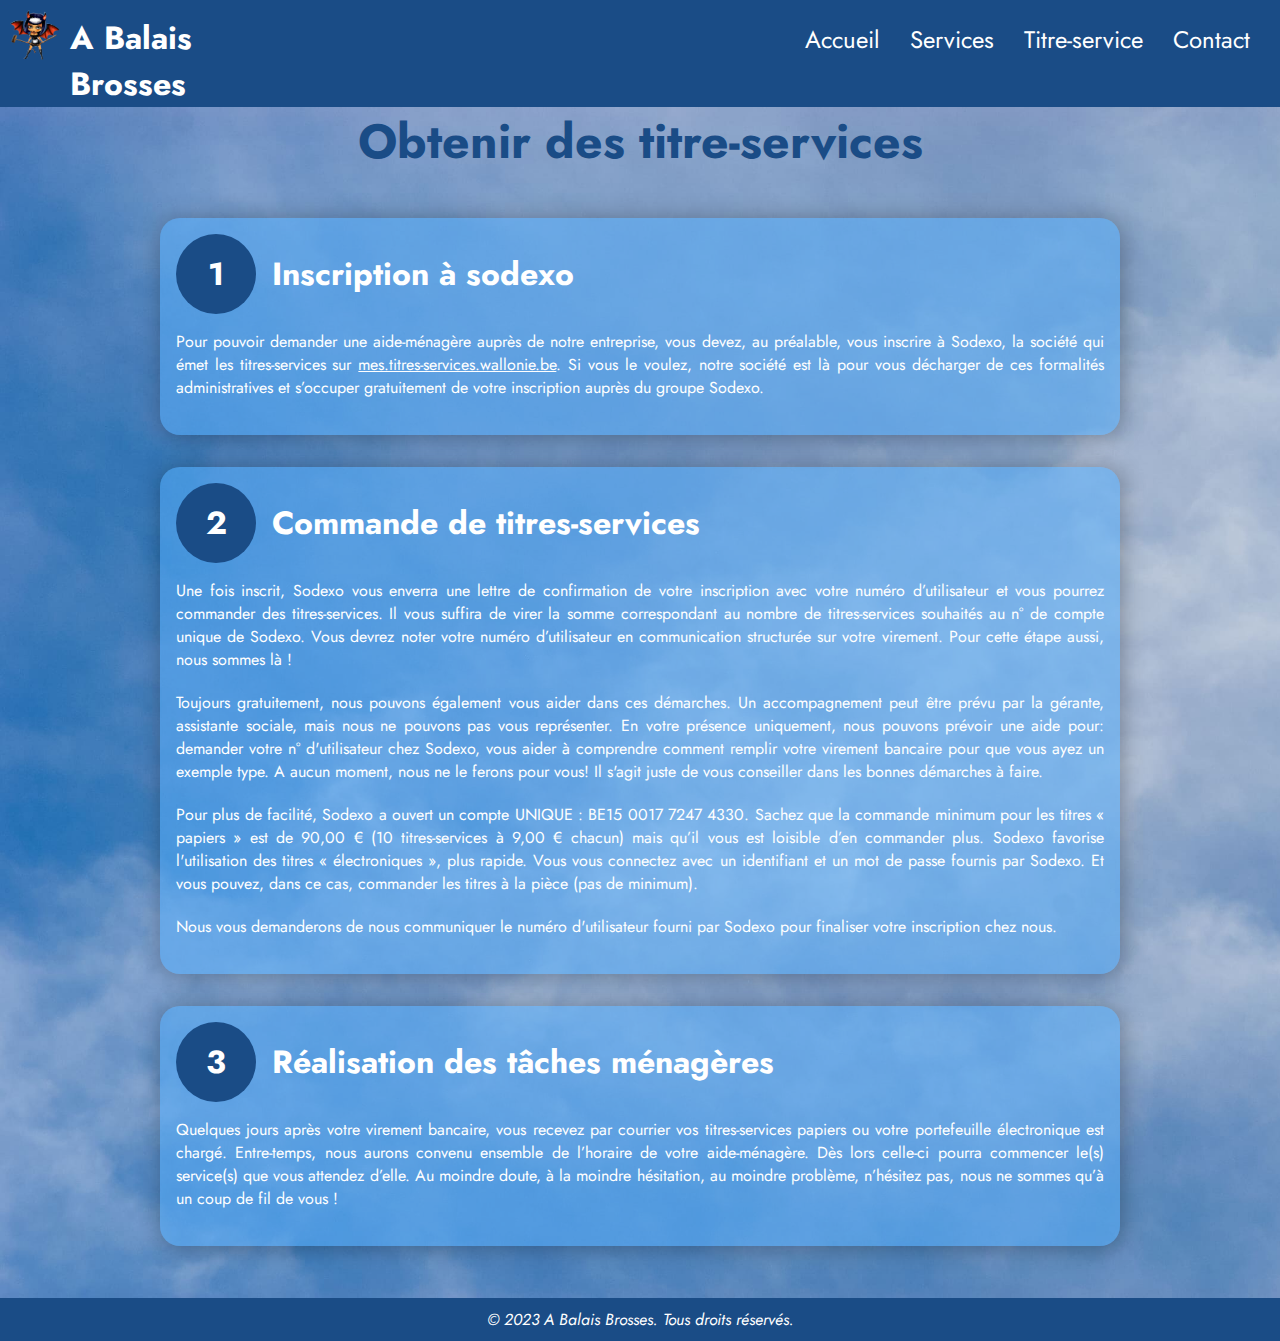
==== obtenir-ts.html @ fd552869 "Added Website" ====
<!DOCTYPE html>
<html lang="fr">
<head>
    <meta charset="UTF-8">
    <meta name="author" content="A Balais Brosses">
    <link rel="apple-touch-icon" sizes="180x180" href="favicon/apple-touch-icon.png">
    <link rel="icon" type="image/png" sizes="32x32" href="favicon/favicon-32x32.png">
    <link rel="icon" type="image/png" sizes="16x16" href="favicon/favicon-16x16.png">
    <link rel="manifest" href="favicon/site.webmanifest">
    <link rel="mask-icon" href="favicon/safari-pinned-tab.svg" color="#5bbad5">
    <meta name="msapplication-TileColor" content="#2b5797">
    <meta name="theme-color" content="#ffffff">
    <meta http-equiv="X-UA-Compatible" content="IE=edge">
    <meta name="viewport" content="width=device-width, initial-scale=1.0">
    <meta name="robots" content="index, follow">
    <meta name="description" content="A Balais Brosses : société de nettoyage et repassage par titres-services">
    <meta name="keywords" content="A Balais Brosses, ABB, nettoyage, repassage, titres-services, Thulin, Hensies">
    <meta name="geo.region" content="BE-WHT">
    <meta name="geo.placename" content="Thulin">
    <meta name="geo.position" content="50.42845;3.74024">
    <meta name="ICBM" content="50.42845, 3.74024">
    <link rel="stylesheet" href="style.css">
    <link rel="preconnect" href="https://fonts.googleapis.com">
    <link href="https://fonts.googleapis.com/css2?family=Jost" rel="stylesheet">
    <title>A Balais Brosses | Titres-services</title>
</head>
<body>
    <header>
        <a href="index.html"><img src="img/logo.png" alt="logo" id="logo"></a>
        <a href="index.html"><h1>A Balais Brosses</h1></a>
        <nav>
            <input id="menu__toggle" type="checkbox">
            <label class="menu__btn" for="menu__toggle"><span></span></label>
            <ul class="menu__box">
                <li><a href="index.html" class="menu__item">Accueil</a></li>
                <li><a href="services.html" class="menu__item">Services</a></li>
                <li><a href="ts.html" class="menu__item">Titre-service</a></li>
                <li><a href="contact.html" class="menu__item">Contact</a></li>
            </ul>
        </nav>
    </header>
    <main>
        <article>
            <h2>Obtenir des titre-services</h2>
            <ol>
                <li>
                    <h3>Inscription à sodexo</h3>
                    <p>Pour pouvoir demander une aide-ménagère auprès de notre entreprise, vous devez, au préalable, vous inscrire à Sodexo, la société qui émet les titres-services sur <a href="https://mes.titres-services.wallonie.be/" target="_blank" id='ts-link'>mes.titres-services.wallonie.be</a>.
                    Si vous le voulez, notre société est là pour vous décharger de ces formalités administratives et s’occuper gratuitement de votre inscription auprès du groupe Sodexo.</p>
                </li>
                <li>
                    <h3>Commande de titres-services</h3>
                    <p>Une fois inscrit, Sodexo vous enverra une lettre de confirmation de votre inscription avec votre numéro d’utilisateur et vous pourrez commander des titres-services.
                    Il vous suffira de virer la somme correspondant au nombre de titres-services souhaités au n° de compte unique de Sodexo. Vous devrez noter votre numéro d’utilisateur en communication structurée sur votre virement.
                    Pour cette étape aussi, nous sommes là !</p>
                    <p>Toujours gratuitement, nous pouvons également vous aider dans ces démarches. Un accompagnement peut être prévu par la gérante, assistante sociale, mais nous ne pouvons pas vous représenter. 
                    En votre présence uniquement, nous pouvons prévoir une aide pour: demander votre n° d'utilisateur chez Sodexo, vous aider à comprendre comment remplir votre virement bancaire pour que vous ayez un exemple type. 
                    A aucun moment, nous ne le ferons pour vous! Il s'agit juste de vous conseiller dans les bonnes démarches à faire.</p>
                    <p>Pour plus de facilité, Sodexo a ouvert un compte UNIQUE : BE15 0017 7247 4330.
                    Sachez que la commande minimum pour les titres « papiers » est de 90,00 € (10 titres-services à 9,00 € chacun) mais qu’il vous est loisible d’en commander plus.
                    Sodexo favorise l'utilisation des titres « électroniques », plus rapide. Vous vous connectez avec un identifiant et un mot de passe fournis par Sodexo. Et vous pouvez, dans ce cas, commander les titres à la pièce (pas de minimum).</p> 
		    <p>Nous vous demanderons de nous communiquer le numéro d'utilisateur fourni par Sodexo pour finaliser votre inscription chez nous.</p>
                </li>
                <li>
                    <h3>Réalisation des tâches ménagères</h3>
                    <p>Quelques jours après votre virement bancaire, vous recevez par courrier vos titres-services papiers ou votre portefeuille électronique est chargé. Entre-temps, nous aurons convenu ensemble de l’horaire de votre aide-ménagère. Dès lors celle-ci pourra commencer le(s) service(s) que vous attendez d’elle.
                    Au moindre doute, à la moindre hésitation, au moindre problème, n’hésitez pas, nous ne sommes qu’à un coup de fil de vous !</p>
                </li>
            </ol>   
        </article>
    </main>
    <footer>© 2023 A Balais Brosses. Tous droits réservés.</footer>
</body>
</html>
---- style.css ----
/* general ----------------------------------------------------------------*/
*{
    font-family: 'Jost', sans-serif;
    margin: 0;
    padding: 0;
    color: white;
}

footer {
    background-color: #1a4c86;
    color: white;
    font-style: italic;
    padding: 10px;
    text-align: center;
}    

@media screen and (max-width: 400px){
    footer {font-size: small;}
}

html, body {
    max-width: 1980px;
    height: 100%;
}

main {
    background-image: url('img/background.jpg');
    background-size: cover;
    min-height: 85%;
}

h2 {
    color: #1a4c86;
    font-size: 3em;
    text-align: center;
    padding-bottom: 10px;
}

h3 {
    font-size: 2em;
    color: white;
}

section {text-align: center;}

a {color: white     ;}

a:active, label:active {color: #2361a8;}

#ts-link:hover{color: #1a4c86;}

a:focus, label:focus {
    border-radius: 10px;
    box-shadow: 0.1rem 0.1rem 1.5rem rgba(0, 0, 0, 0.2);
}


/* start of nav css ----------------------------------------------------------------*/
header {
    display: flex;
    background-color: #1a4c86;
}

header a {
    text-decoration: none;
    color: white;
}

h1 {
    padding-top: 15px;
    min-width: 230px;
}

@media screen and (max-width: 400px){
    h1 {
        font-size: x-large;
        min-width: 170px;
        padding-top: 20px;
    }
    h2 {font-size: 2em;}
    h3 {font-size: 1.5em;}
}

img#logo {
    width: 50px;
    height: 50px;
    padding: 10px;
}

nav{width: 100%;}

nav ul{
    display: flex;
    flex-wrap: wrap;
    justify-content: flex-end;
    list-style-type: none;
    background-color: #1a4c86;
}

nav ul li{
    float: left;
    text-align: center;
    position: relative; 
    padding: 12px 30px 0 0;
    
}

nav a{
    display: block;
    text-decoration: none;
    border-bottom: 2px solid transparent;
    padding: 10px 0;
    font-size: x-large;
}

nav a:hover{color: #54aefe;}
/* end of nav css */


/* contact -----------------------------------------------------------------------*/
img#fb {max-width: 50px;}

.contact h3 {padding: 20px 0 5px;}

.contact h2 {padding: 20px 0;}

.contact {
    width: 100%;
    display: inline-flex;
    flex-wrap: wrap;
}

.contact-info {
    flex-grow: 1;
    padding: 20px;
    background-color: #54aefe50;
    max-width: 800px;
    height: calc(100vh - 153px);
}

.map {
    flex-grow: 1;
    padding-bottom: 0.5px;
}

iframe {
    width: 100%;
    height: 100%;
    border: none
}

.contact a {
    text-decoration: none;
    font-weight: 600;
}

.contact a:hover {color: #1a4c86;}
.contact a:active {color: #54aefe;}
/* end of contact */


/* start of home services -------------------------------------------------------------*/
.home-services {
    display: flex;
    flex-wrap: wrap;
    justify-content: space-around;
    list-style-type: none;
    row-gap: 20px;
    text-align: center;
    padding: 0 50px;
}

.home-services li {flex-basis: 33%;}

.home-services li img {max-width: 50%; height: auto;}

.home-services div {
    background-color: #54aefe88;
    width: 210px;
    height: 210px;
    border-radius: 200px ;
    margin: auto;
    display: flex;
    align-items: center;
    justify-content: center; 
    box-shadow: 0.1rem 0.1rem 1.5rem rgba(0, 0, 0, 0.3);
}

.home-services div:hover {background-color: #67b8ffdd;}

.home-services li a {
    text-decoration: none;
    color: white;
    font-size: 40px;
    display: block;
}
/* end of home services */


/* entreprise ----------------------------------------------------------------------------*/
.entreprise {
    padding: 0 0 30px;
    max-width: 85%;
    margin: auto;
    padding-bottom: 30px;
}

.entreprise>div {
    background-color: #54aefe88;
    padding: 25px 25px;
    border-radius: 50px;
    display: grid;
    grid-template-columns: auto auto;
    grid-gap: 30px;
    box-shadow: 0.1rem 0.1rem 1.5rem rgba(0, 0, 0, 0.3);
}

@media screen and (max-width: 1000px){
    .entreprise div {grid-gap: 0;}
    .entreprise img {
        grid-row: 1;
        margin-bottom: 20px;
    }
    #entreprise {grid-row: 2;}
}

.entreprise img {
    max-width: 600px;
    min-width: 220px;
    width: 100%;
    border-radius: 20px;
    align-self: center;
    justify-self: center;
}

#entreprise {align-self: center;}

.entreprise p {
    text-align: justify;
    padding-bottom: 20px;
}

.contact-button {
    font-size: x-large;
    text-decoration: none;
    padding: 10px;
    background-color: #1a4c86;
    border-radius: 50px;
    box-shadow: 0.1rem 0.1rem 1.5rem rgba(0, 0, 0, 0.3);
}

.contact-button:hover {background-color: #2361a8;}
/* end of entreprise */


/* services -------------------------------------------------------------------------------------------*/
.services section img {width: 100px;}

.services p {
    padding-top: 10px;
    font-size: large;
    text-align: justify;
}

.services section {
    background-color: #54aefe55;
    padding: 20px 50px 30px 50px;
    border-radius: 50px;
    box-shadow: 0.1rem 0.1rem 1.5rem rgba(0, 0, 0, 0.3);
}

.services {
    max-width: 85%;
    margin: auto;
    display: grid;
    grid-template-columns: 1fr 1fr;
    grid-gap: 30px;
    padding-bottom: 30px;
}

@media screen and (max-width: 800px){
    .services {
        grid-template-columns: auto;
    }
}
/* end of services */


/* ts -------------------------------------------------------------------------------------*/
.ts {
    padding: 0 0 30px;
    max-width: 85%;
    margin: auto;
    padding-bottom: 30px;
}

.ts>div {
    background-color: #54aefe88;
    padding: 25px 25px;
    border-radius: 50px;
    display: grid;
    grid-template-columns: auto auto;
    grid-gap: 30px;
    margin-bottom: 5vh;
    box-shadow: 0.1rem 0.1rem 1.5rem rgba(0, 0, 0, 0.3);
}

.ts p {
    text-align: justify;
    padding-bottom: 20px;
}

.ts img {
    max-width: 600px;
    min-width: 220px;
    width: 100%;
    border-radius: 20px;
    align-self: center;
    justify-self: center;
}

#ts span {align-self: center;}

.ts a {
    font-size: x-large;
    text-decoration: none;
    padding: 10px;
    background-color: #1a4c86;
    border-radius: 50px;
    box-shadow: 0.1rem 0.1rem 1.5rem rgba(0, 0, 0, 0.3);
}

.ts a:hover {background-color: #2361a8;}

@media screen and (max-width: 1000px){
    .ts div {grid-gap: 0;}
    #ts {grid-row: 1;}
    .ts img {grid-row: 2;}
    
}

@media screen and (max-width: 500px){
    .ts a {font-size: 0.8em;}
}
/* end of ts */


/* obtenir ts ---------------------------------------------------------------------------------------------*/
ol {
    margin: auto;
    padding: 0 50px 20px;
    width: 75%;
    list-style: none;
    text-align: justify;
    counter-reset: list;
}

ol li {
    padding-bottom: 15px;
    counter-increment: list;
    background-color: #54aefe88;
    margin: 2rem auto;
	padding: 1rem 1rem;
	box-shadow: 0.1rem 0.1rem 1.5rem rgba(0, 0, 0, 0.3);
	border-radius: 20px;
}

ol li h3::before {
    display: flex;
	justify-content: center;
	align-items: center;
	flex: 0 0 auto;
    content: counter(list);
    padding: 1rem;
    width: 3rem;
	height: 3rem;
    margin-right: 1rem;
    background-color: #1a4c86;
    border-radius: 50%;
}

ol li h3 {
    display: flex;
    align-items: baseline;
	margin: 0 0 1rem;
}

ol li p {
    padding-bottom: 20px
}
/* end of obtenir ts */


/* borgir ---------------------------------------------------------------------------------*/
#menu__toggle {display: none;}

@media screen and (max-width: 1000px){
    nav ul li {width: 100%;}

    #menu__toggle {opacity: 0;}
      
    #menu__toggle:checked + .menu__btn > span {transform: rotate(45deg);}
      
    #menu__toggle:checked + .menu__btn > span::before {
        top: 0;
        transform: rotate(0deg);
    }
      
    #menu__toggle:checked + .menu__btn > span::after {
        top: 0;
        transform: rotate(90deg);
    }
      
    #menu__toggle:checked ~ .menu__box {right: 0; /*!important;*/}
      
    .menu__btn {
        position: absolute;
        top: 35px;
        right: 35px;
        z-index: 1;
        width: 26px;
        height: 26px;
        cursor: pointer;
    }
      
    .menu__btn > span,
    .menu__btn > span::before,
    .menu__btn > span::after {
        display: block;
        position: absolute;
        width: 100%;
        height: 2px;
        background-color: white;
        transition-duration: .25s;
    }
      
    .menu__btn > span::before {
        content: '';
        top: -8px;
    }
      
    .menu__btn > span::after {
        content: '';
        top: 8px;
    }
      
    .menu__box {
        display: block;
        position: fixed;
        top: 0;
        right: -100%;
        width: 200px;
        height: 100%;
        margin: 0;
        padding: 80px 0;
        box-shadow: 2px 2px 6px rgba(0, 0, 0, .4);
        transition-duration: .25s;
    }
      
    .menu__item {
        width: 100%;
        display: block;
        padding: 12px 24px;
        font-weight: 600;
        text-decoration: none;
        transition-duration: .25s;
        text-align: left;
        color: white;
    }
      
    .menu__item:hover {
        background-color: #54aefe44;
        color: white;
    }
}
/* end of borgir */

/* infos ---------------------------------------------------------------------------------------------------------*/
.info-img {
    font-size: x-large;
    margin-top: 20px;
}

.info-img img {
    width: 90%;
    max-width: 1000px;
    border-radius: 20px;
    box-shadow: 0.1rem 0.1rem 1.5rem rgba(0, 0, 0, 0.3);
}

.informations {
    padding: 0 0 30px;
    text-align: center;
    color: white;
}
/* end of infos */
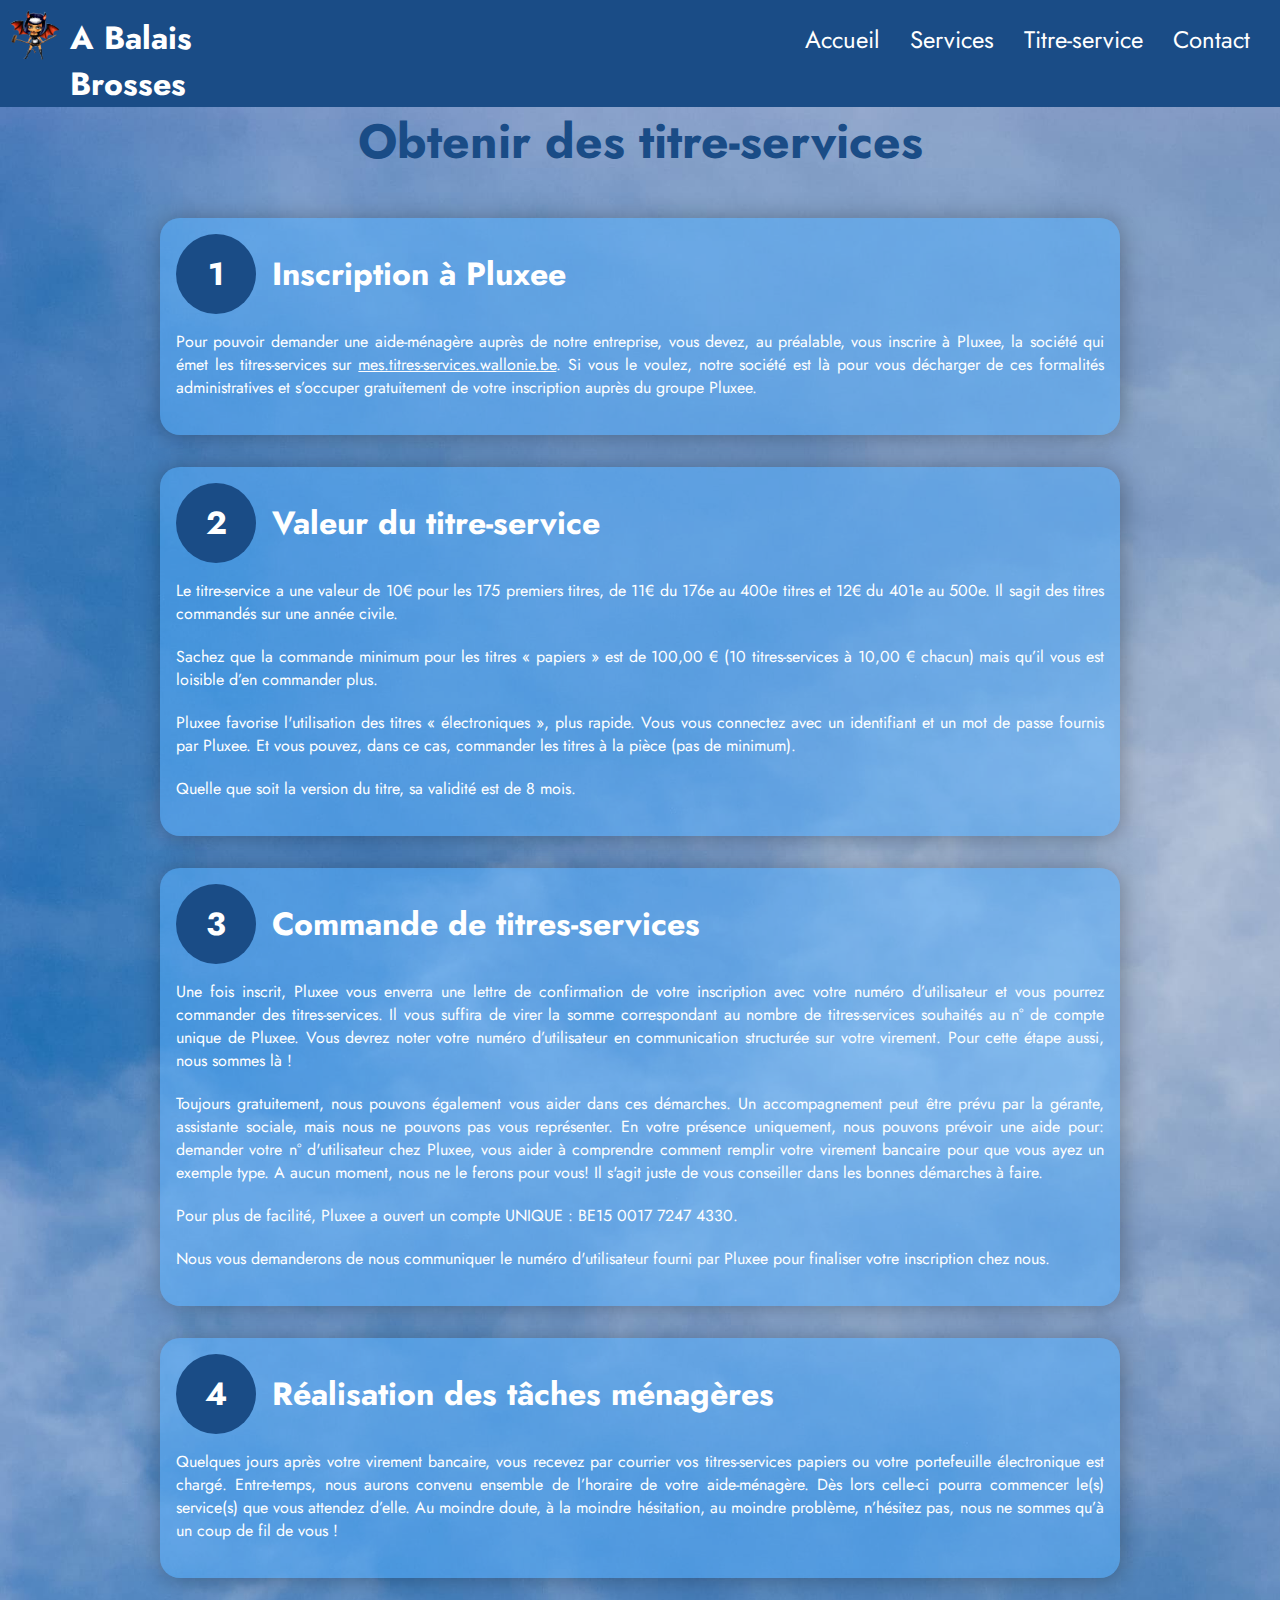
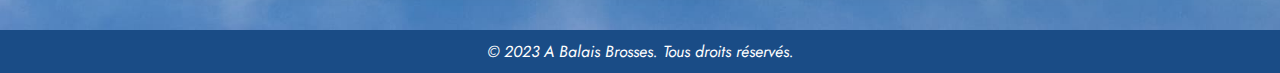
==== commit a06dfc0b: "Update Pluxee" ====
--- a/obtenir-ts.html
+++ b/obtenir-ts.html
@@ -44,22 +44,28 @@
             <h2>Obtenir des titre-services</h2>
             <ol>
                 <li>
-                    <h3>Inscription à sodexo</h3>
-                    <p>Pour pouvoir demander une aide-ménagère auprès de notre entreprise, vous devez, au préalable, vous inscrire à Sodexo, la société qui émet les titres-services sur <a href="https://mes.titres-services.wallonie.be/" target="_blank" id='ts-link'>mes.titres-services.wallonie.be</a>.
-                    Si vous le voulez, notre société est là pour vous décharger de ces formalités administratives et s’occuper gratuitement de votre inscription auprès du groupe Sodexo.</p>
+                    <h3>Inscription à Pluxee</h3>
+                    <p>Pour pouvoir demander une aide-ménagère auprès de notre entreprise, vous devez, au préalable, vous inscrire à Pluxee, la société qui émet les titres-services sur <a href="https://mes.titres-services.wallonie.be/" target="_blank" id='ts-link'>mes.titres-services.wallonie.be</a>.
+                    Si vous le voulez, notre société est là pour vous décharger de ces formalités administratives et s’occuper gratuitement de votre inscription auprès du groupe Pluxee.</p>
+                </li>
+                <li>
+                    <h3>Valeur du titre-service</h3>
+                    <p>Le titre-service a une valeur de 10€ pour les 175 premiers titres, de 11€ du 176e au 400e titres et 12€ du 401e au 500e. Il sagit des titres commandés sur une année civile.</p>
+                    <p>Sachez que la commande minimum pour les titres « papiers » est de 100,00 € (10 titres-services à 10,00 € chacun) mais qu’il vous est loisible d’en commander plus.</p>
+                    <p>Pluxee favorise l'utilisation des titres « électroniques », plus rapide. Vous vous connectez avec un identifiant et un mot de passe fournis par Pluxee. Et vous pouvez, dans ce cas, commander les titres à la pièce (pas de minimum).</p>
+                    <p>Quelle que soit la version du titre, sa validité est de 8 mois.</p>
                 </li>
                 <li>
                     <h3>Commande de titres-services</h3>
-                    <p>Une fois inscrit, Sodexo vous enverra une lettre de confirmation de votre inscription avec votre numéro d’utilisateur et vous pourrez commander des titres-services.
-                    Il vous suffira de virer la somme correspondant au nombre de titres-services souhaités au n° de compte unique de Sodexo. Vous devrez noter votre numéro d’utilisateur en communication structurée sur votre virement.
+                    <p>Une fois inscrit, Pluxee vous enverra une lettre de confirmation de votre inscription avec votre numéro d’utilisateur et vous pourrez commander des titres-services.
+                    Il vous suffira de virer la somme correspondant au nombre de titres-services souhaités au n° de compte unique de Pluxee. Vous devrez noter votre numéro d’utilisateur en communication structurée sur votre virement.
                     Pour cette étape aussi, nous sommes là !</p>
                     <p>Toujours gratuitement, nous pouvons également vous aider dans ces démarches. Un accompagnement peut être prévu par la gérante, assistante sociale, mais nous ne pouvons pas vous représenter. 
-                    En votre présence uniquement, nous pouvons prévoir une aide pour: demander votre n° d'utilisateur chez Sodexo, vous aider à comprendre comment remplir votre virement bancaire pour que vous ayez un exemple type. 
+                    En votre présence uniquement, nous pouvons prévoir une aide pour: demander votre n° d'utilisateur chez Pluxee, vous aider à comprendre comment remplir votre virement bancaire pour que vous ayez un exemple type. 
                     A aucun moment, nous ne le ferons pour vous! Il s'agit juste de vous conseiller dans les bonnes démarches à faire.</p>
-                    <p>Pour plus de facilité, Sodexo a ouvert un compte UNIQUE : BE15 0017 7247 4330.
-                    Sachez que la commande minimum pour les titres « papiers » est de 90,00 € (10 titres-services à 9,00 € chacun) mais qu’il vous est loisible d’en commander plus.
-                    Sodexo favorise l'utilisation des titres « électroniques », plus rapide. Vous vous connectez avec un identifiant et un mot de passe fournis par Sodexo. Et vous pouvez, dans ce cas, commander les titres à la pièce (pas de minimum).</p> 
-		    <p>Nous vous demanderons de nous communiquer le numéro d'utilisateur fourni par Sodexo pour finaliser votre inscription chez nous.</p>
+                    <p>Pour plus de facilité, Pluxee a ouvert un compte UNIQUE : BE15 0017 7247 4330.
+                     
+		            <p>Nous vous demanderons de nous communiquer le numéro d'utilisateur fourni par Pluxee pour finaliser votre inscription chez nous.</p>
                 </li>
                 <li>
                     <h3>Réalisation des tâches ménagères</h3>
--- a/style.css
+++ b/style.css
@@ -43,7 +43,7 @@
 
 section {text-align: center;}
 
-a {color: white     ;}
+a {color: white;}
 
 a:active, label:active {color: #2361a8;}
 
@@ -475,22 +475,37 @@
 }
 /* end of borgir */
 
-/* infos ---------------------------------------------------------------------------------------------------------*/
-.info-img {
+/* 404 ---------------------------------------------------------------------------------------------------------*/
+.erreur_404{
+    position: relative;
+}
+
+.erreur_404 section{
+    position:absolute;
+  top: 0; bottom: 0; left: 0; right: 0;
+  margin: auto;
+  height: 30em; /*requires explicit height*/
+}
+
+.erreur_404 div{
+    margin-bottom: 40px;
+    background-color: #54aefe88;
+	padding: 1rem 1rem;
+	box-shadow: 0.1rem 0.1rem 1.5rem rgba(0, 0, 0, 0.3);
+	border-radius: 20px;
+    max-width: 75%;
+    margin-left: auto;
+    margin-right: auto;
+}
+
+.erreur_404 a{
     font-size: x-large;
-    margin-top: 20px;
-}
-
-.info-img img {
-    width: 90%;
-    max-width: 1000px;
-    border-radius: 20px;
-    box-shadow: 0.1rem 0.1rem 1.5rem rgba(0, 0, 0, 0.3);
-}
-
-.informations {
-    padding: 0 0 30px;
-    text-align: center;
-    color: white;
-}
-/* end of infos */
+    text-decoration: none;
+    padding: 10px;
+    background-color: #1a4c86;
+    border-radius: 50px;
+    box-shadow: 0.1rem 0.1rem 1.5rem rgba(0, 0, 0, 0.3);
+}
+
+.erreur_404 a:hover {background-color: #2361a8;}
+/* end of 404 */
